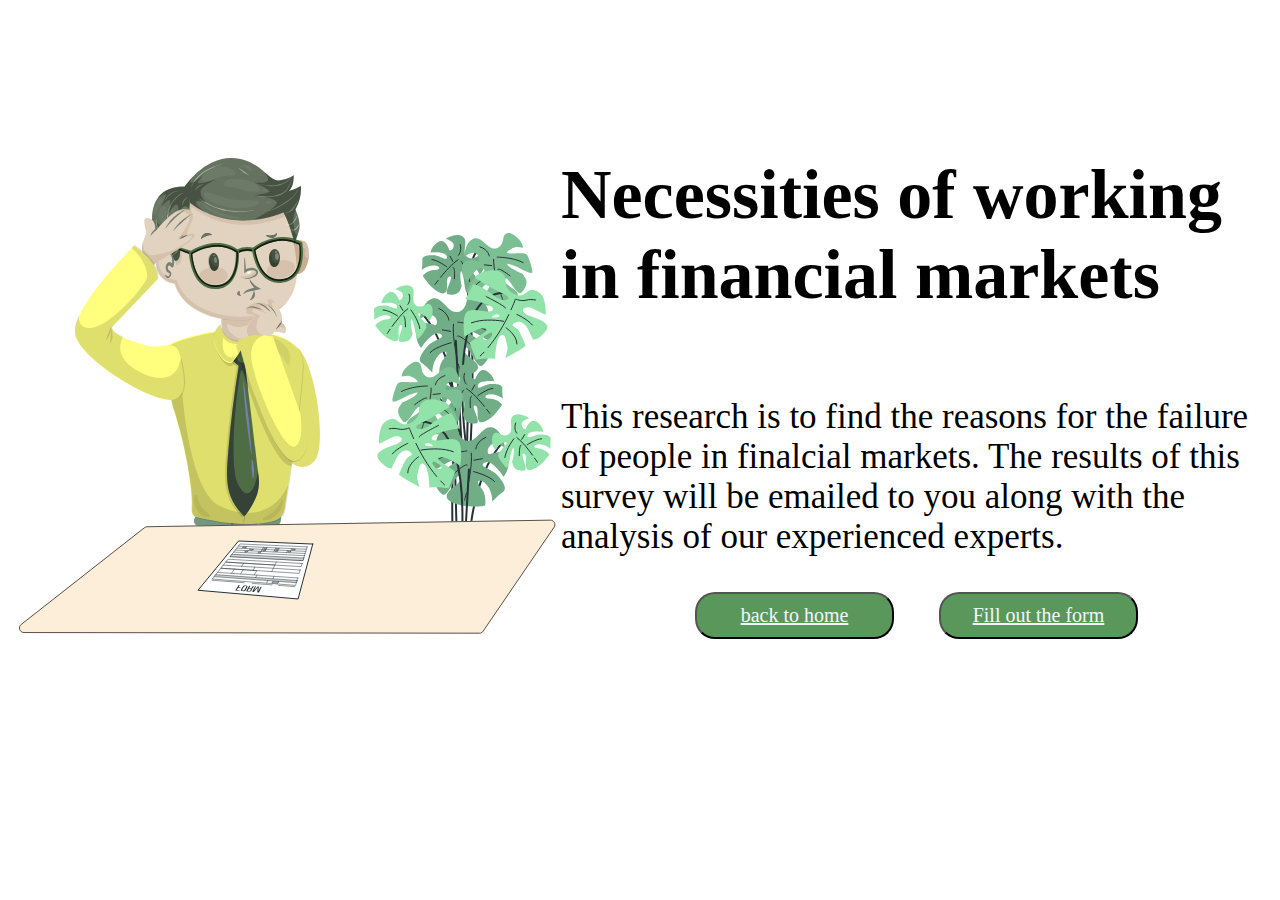
==== html/pagina2.html @ 007b36fa "atualização projeto" ====
<!DOCTYPE html>
<html lang="en">

<head>
    <meta charset="UTF-8">
    <meta name="viewport" content="width=device-width, initial-scale=1.0">
    <title>Document</title>
    <link rel="stylesheet" href="/css/pagina2.css">
    <link rel="preconnect" href="https://fonts.googleapis.com">
</head>

<body>
    <main class="main">

        <div class="image1"><img src="/img/tela2.svg" alt="personagem"></div>
        <div class="container">
            <h1>Necessities of working in financial markets</h1>
            <p>This research is to find the reasons
                for the failure of people in finalcial
                markets. The results of this survey
                will be emailed to you along with
                the analysis of our experienced
                experts.</p>
            <div class="areaBotao">
                <button class="button1"><a href="index.html">back to home</a></button>
                <button class="button2"><a href="pagina3.html">Fill out the form</a></button>
            </div>
        </div>

    </main>
</body>

</html>
---- css/pagina2.css ----
*{
    font-family: 'Roboto';
}


.button1{

    background-color: rgb(90, 151, 90);
    border-radius: 20px;
    width: 199px;
    padding: 10px;
    font-size: 20px;
    font-family: 'Roboto';
    margin-right: 30px;
}

.button2{

    background-color: rgb(90, 151, 90);
    border-radius: 20px;
    width: 199px;
    padding: 10px;
    font-size: 20px;
    font-family: 'Roboto';
    margin-left: 15px;
}


button:hover{
    background-color: rgb(253, 209, 10);
}

.container {
    display: flex;
    flex-direction: column;
    align-items: center;
    margin-top: 100px;
}

.image1 {
    display: flex;
}

.main {
    display: flex;
    justify-content: space-evenly;
    align-items: flex-end;
}

a{
    color: aliceblue;
}

h1{
    font-size: 70px;
    
}

p{
    font-size: 35px;
    
}

.areaBotao {
    display: inline-flex;
    padding-inline: 10px;
}
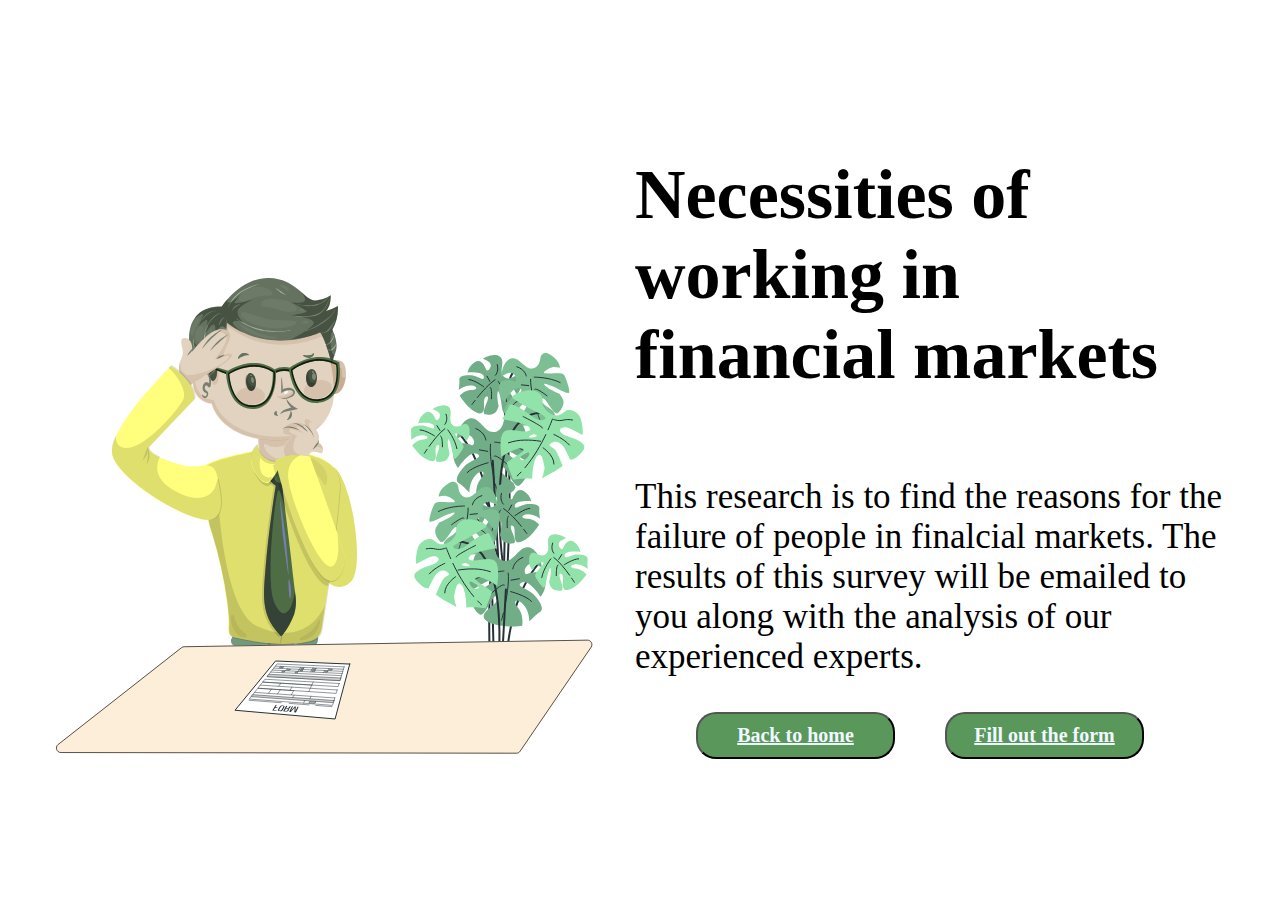
==== commit d9dbfb65: "finalização do projeto" ====
--- a/html/pagina2.html
+++ b/html/pagina2.html
@@ -13,19 +13,17 @@
     <main class="main">
 
         <div class="image1"><img src="/img/tela2.svg" alt="personagem"></div>
-        <div class="container">
+        <section class="container">
             <h1>Necessities of working in financial markets</h1>
-            <p>This research is to find the reasons
-                for the failure of people in finalcial
-                markets. The results of this survey
-                will be emailed to you along with
-                the analysis of our experienced
+            <p>This research is to find the reasons for the failure of people in finalcial markets. The results of this survey will be emailed to you along with the analysis of our experienced
                 experts.</p>
-            <div class="areaBotao">
-                <button class="button1"><a href="index.html">back to home</a></button>
-                <button class="button2"><a href="pagina3.html">Fill out the form</a></button>
+            <div class="buttons"><button class="button1"><a href="index.html">Back to home</a></button>
+                <button class="button1"><a href="pagina3.html">Fill out the form</a></button>
             </div>
-        </div>
+
+
+        </section>
+
 
     </main>
 </body>
--- a/css/pagina2.css
+++ b/css/pagina2.css
@@ -12,17 +12,7 @@
     font-size: 20px;
     font-family: 'Roboto';
     margin-right: 30px;
-}
-
-.button2{
-
-    background-color: rgb(90, 151, 90);
-    border-radius: 20px;
-    width: 199px;
-    padding: 10px;
-    font-size: 20px;
-    font-family: 'Roboto';
-    margin-left: 15px;
+    font-weight: 700;
 }
 
 
@@ -39,6 +29,8 @@
 
 .image1 {
     display: flex;
+    max-width: 100%;
+    height: auto;
 }
 
 .main {
@@ -53,15 +45,17 @@
 
 h1{
     font-size: 70px;
+    width: 600px;
     
 }
 
 p{
     font-size: 35px;
+    width: 600px;
     
 }
 
-.areaBotao {
-    display: inline-flex;
-    padding-inline: 10px;
+.buttons {
+    display: flex;
+    gap: 20px;
 }